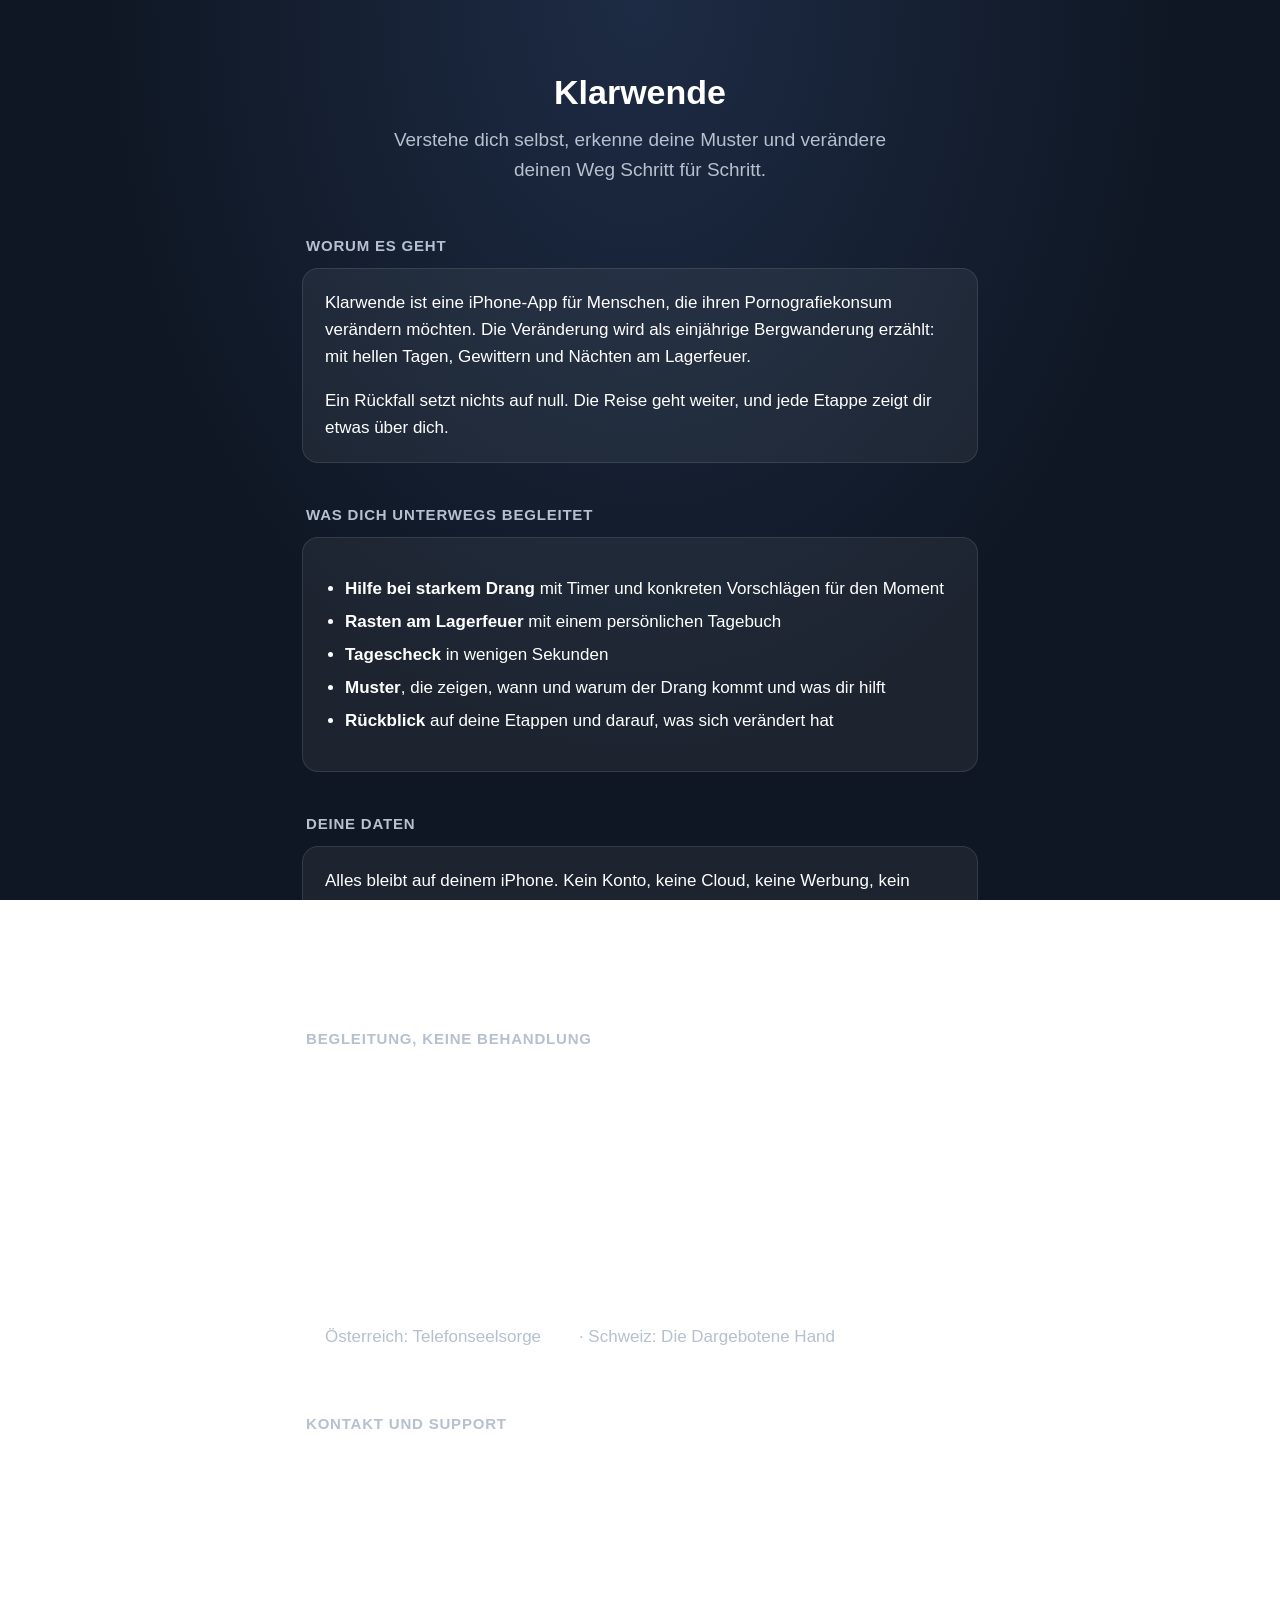
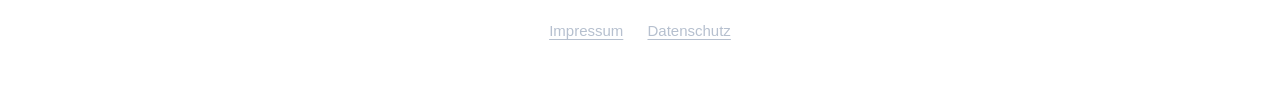
==== index.html @ 2a8fac82 "Add files via upload" ====
<!DOCTYPE html>
<html lang="de">
<head>
  <meta charset="utf-8">
  <meta name="viewport" content="width=device-width, initial-scale=1">
  <title>Klarwende – Deine Reise der Veränderung</title>
  <meta name="description" content="Klarwende begleitet dich dabei, problematischen Pornografiekonsum Schritt für Schritt zu verändern. Kostenlos, ohne Konto, alles bleibt auf deinem iPhone.">
  <link rel="icon" href="icon.png">
  <link rel="apple-touch-icon" href="icon.png">
  <link rel="stylesheet" href="style.css">
</head>
<body>
  <div class="wrap">

    <section class="hero">
      <img src="icon.png" alt="Klarwende App-Symbol" onerror="this.style.display='none'">
      <h1>Klarwende</h1>
      <p class="lead">Verstehe dich selbst, erkenne deine Muster und verändere deinen Weg Schritt für Schritt.</p>
    </section>

    <h2>Worum es geht</h2>
    <div class="card">
      <p>Klarwende ist eine iPhone-App für Menschen, die ihren Pornografiekonsum verändern möchten. Die Veränderung wird als einjährige Bergwanderung erzählt: mit hellen Tagen, Gewittern und Nächten am Lagerfeuer.</p>
      <p>Ein Rückfall setzt nichts auf null. Die Reise geht weiter, und jede Etappe zeigt dir etwas über dich.</p>
    </div>

    <h2>Was dich unterwegs begleitet</h2>
    <div class="card">
      <ul>
        <li><strong>Hilfe bei starkem Drang</strong> mit Timer und konkreten Vorschlägen für den Moment</li>
        <li><strong>Rasten am Lagerfeuer</strong> mit einem persönlichen Tagebuch</li>
        <li><strong>Tagescheck</strong> in wenigen Sekunden</li>
        <li><strong>Muster</strong>, die zeigen, wann und warum der Drang kommt und was dir hilft</li>
        <li><strong>Rückblick</strong> auf deine Etappen und darauf, was sich verändert hat</li>
      </ul>
    </div>

    <h2>Deine Daten</h2>
    <div class="card">
      <p>Alles bleibt auf deinem iPhone. Kein Konto, keine Cloud, keine Werbung, kein Tracking. Klarwende erfasst keine Daten.</p>
      <p>Klarwende ist kostenlos, mit allen Funktionen und ohne In-App-Käufe.</p>
    </div>

    <h2>Begleitung, keine Behandlung</h2>
    <div class="card">
      <p>Klarwende hilft dir, deine Gewohnheiten zu beobachten und besser zu verstehen. Die App ist kein Medizinprodukt und ersetzt keine ärztliche, psychotherapeutische oder fachliche Beratung.</p>
      <p>Wenn du merkst, dass du allein nicht weiterkommst, sprich mit deiner Hausärztin, deinem Hausarzt oder einer Suchtberatungsstelle.</p>
      <p>In einer akuten Krise erreichst du die TelefonSeelsorge rund um die Uhr, kostenlos und anonym: <a class="nowrap" href="tel:08001110111">0800&nbsp;111&nbsp;0&nbsp;111</a> oder <a class="nowrap" href="tel:08001110222">0800&nbsp;111&nbsp;0&nbsp;222</a>. Im Notfall: 112.</p>
      <p class="muted">Österreich: Telefonseelsorge <a href="tel:142">142</a> · Schweiz: Die Dargebotene Hand <a href="tel:143">143</a></p>
    </div>

    <h2 id="support">Kontakt und Support</h2>
    <div class="card">
      <p>Fragen, Hinweise oder ein Fehler in der App? Schreib mir gern an <a href="mailto:kontakt@klarwende.de">kontakt@klarwende.de</a>.</p>
    </div>

    <footer>
      <a href="impressum.html">Impressum</a>
      <a href="datenschutz.html">Datenschutz</a>
    </footer>

  </div>
</body>
</html>
---- style.css ----
:root {
  --bg: #0f1724;
  --bg-card: rgba(255, 255, 255, 0.06);
  --border: rgba(255, 255, 255, 0.10);
  --text: #ffffff;
  --text-muted: #b6c0cf;
  --accent: #5b8def;
  --gold: #e8c27a;
}

* { box-sizing: border-box; }

html { -webkit-text-size-adjust: 100%; }

body {
  margin: 0;
  background: radial-gradient(ellipse at top, #1d2b44 0%, var(--bg) 60%) fixed;
  color: var(--text);
  font-family: -apple-system, BlinkMacSystemFont, "Segoe UI", Roboto, Helvetica, Arial, sans-serif;
  font-size: 17px;
  line-height: 1.6;
}

.wrap {
  max-width: 720px;
  margin: 0 auto;
  padding: 48px 22px 64px;
}

header.site {
  display: flex;
  align-items: center;
  gap: 14px;
  margin-bottom: 40px;
}

header.site a { color: var(--text); text-decoration: none; }

header.site img {
  width: 48px;
  height: 48px;
  border-radius: 11px;
}

header.site .name {
  font-size: 22px;
  font-weight: 600;
  letter-spacing: 0.2px;
}

.hero { text-align: center; margin: 24px 0 48px; }

.hero img {
  width: 120px;
  height: 120px;
  border-radius: 27px;
  box-shadow: 0 10px 40px rgba(232, 194, 122, 0.18);
}

h1 {
  font-size: 34px;
  line-height: 1.2;
  margin: 24px 0 12px;
  font-weight: 700;
}

.hero p.lead {
  font-size: 19px;
  color: var(--text-muted);
  margin: 0 auto;
  max-width: 520px;
}

h2 {
  font-size: 15px;
  font-weight: 600;
  text-transform: uppercase;
  letter-spacing: 0.8px;
  color: var(--text-muted);
  margin: 40px 0 10px 4px;
}

h3 { font-size: 18px; margin: 24px 0 6px; }

.card {
  background: var(--bg-card);
  border: 1px solid var(--border);
  border-radius: 16px;
  padding: 20px 22px;
}

.card p:first-child, .card h3:first-child { margin-top: 0; }
.card p:last-child { margin-bottom: 0; }

ul { padding-left: 20px; }
li { margin: 6px 0; }

.muted { color: var(--text-muted); }

a { color: var(--text); text-decoration: underline; text-underline-offset: 3px; }

.nowrap { white-space: nowrap; }

footer {
  margin-top: 56px;
  padding-top: 20px;
  border-top: 1px solid var(--border);
  font-size: 15px;
  color: var(--text-muted);
  text-align: center;
}

footer a { color: var(--text-muted); margin: 0 10px; }
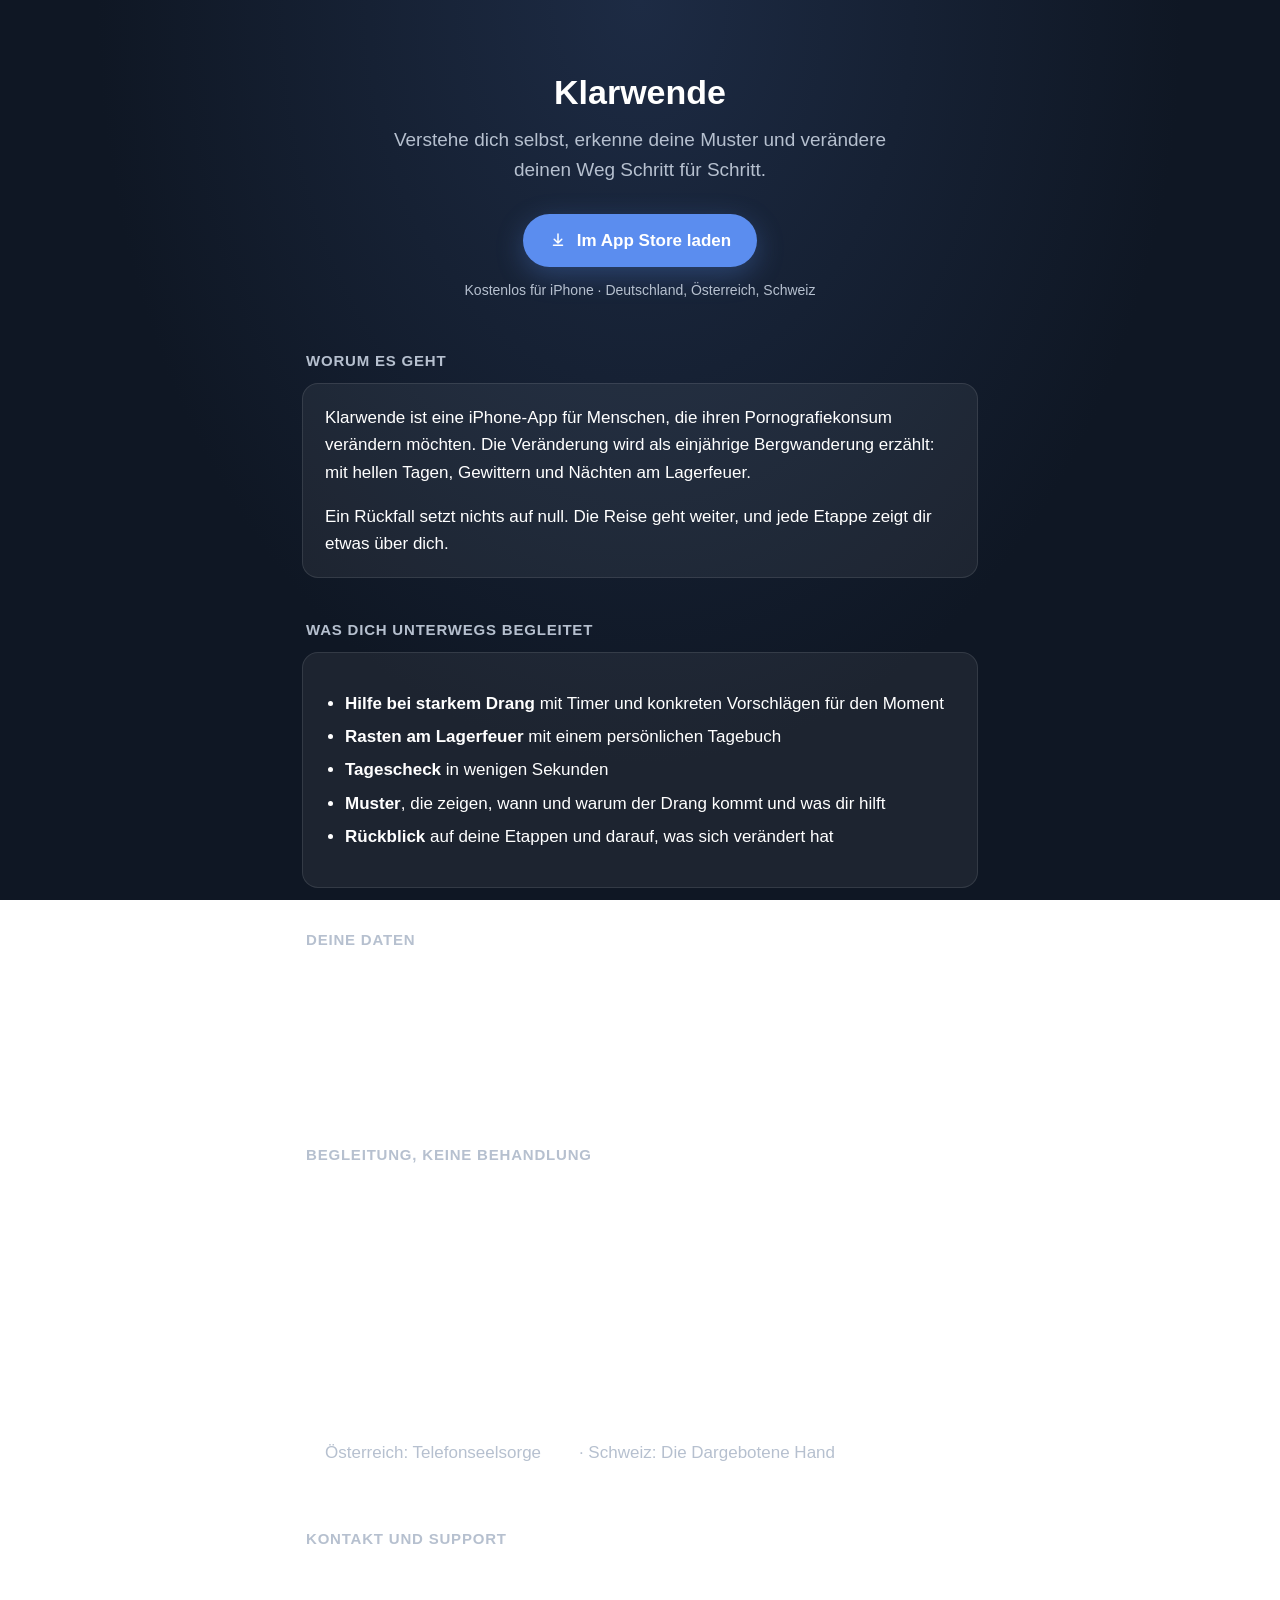
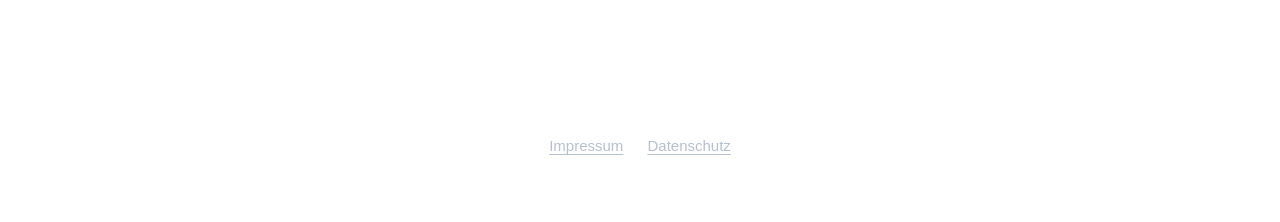
==== commit 6ddc6170: "Add files via upload" ====
--- a/index.html
+++ b/index.html
@@ -8,6 +8,29 @@
   <link rel="icon" href="icon.png">
   <link rel="apple-touch-icon" href="icon.png">
   <link rel="stylesheet" href="style.css">
+  <style>
+    .store { margin-top: 28px; }
+    .store-button {
+      display: inline-flex;
+      align-items: center;
+      gap: 10px;
+      padding: 13px 26px;
+      border-radius: 999px;
+      background: var(--accent);
+      color: #ffffff;
+      font-size: 17px;
+      font-weight: 600;
+      text-decoration: none;
+      box-shadow: 0 8px 28px rgba(91, 141, 239, 0.30);
+    }
+    .store-button:hover, .store-button:focus-visible { background: #6f9cf2; }
+    .store-button svg { width: 18px; height: 18px; fill: currentColor; }
+    .store-note {
+      margin: 12px 0 0;
+      font-size: 14px;
+      color: var(--text-muted);
+    }
+  </style>
 </head>
 <body>
   <div class="wrap">
@@ -16,6 +39,13 @@
       <img src="icon.png" alt="Klarwende App-Symbol" onerror="this.style.display='none'">
       <h1>Klarwende</h1>
       <p class="lead">Verstehe dich selbst, erkenne deine Muster und verändere deinen Weg Schritt für Schritt.</p>
+      <div class="store">
+        <a class="store-button" href="https://apps.apple.com/de/app/klarwende/id6831682831">
+          <svg viewBox="0 0 24 24" aria-hidden="true"><path d="M12 3a1 1 0 0 1 1 1v9.59l3.3-3.3a1 1 0 1 1 1.4 1.42l-5 5a1 1 0 0 1-1.4 0l-5-5a1 1 0 1 1 1.4-1.42l3.3 3.3V4a1 1 0 0 1 1-1zM5 19a1 1 0 0 1 1-1h12a1 1 0 1 1 0 2H6a1 1 0 0 1-1-1z"/></svg>
+          Im App Store laden
+        </a>
+        <p class="store-note">Kostenlos für iPhone · Deutschland, Österreich, Schweiz</p>
+      </div>
     </section>
 
     <h2>Worum es geht</h2>
